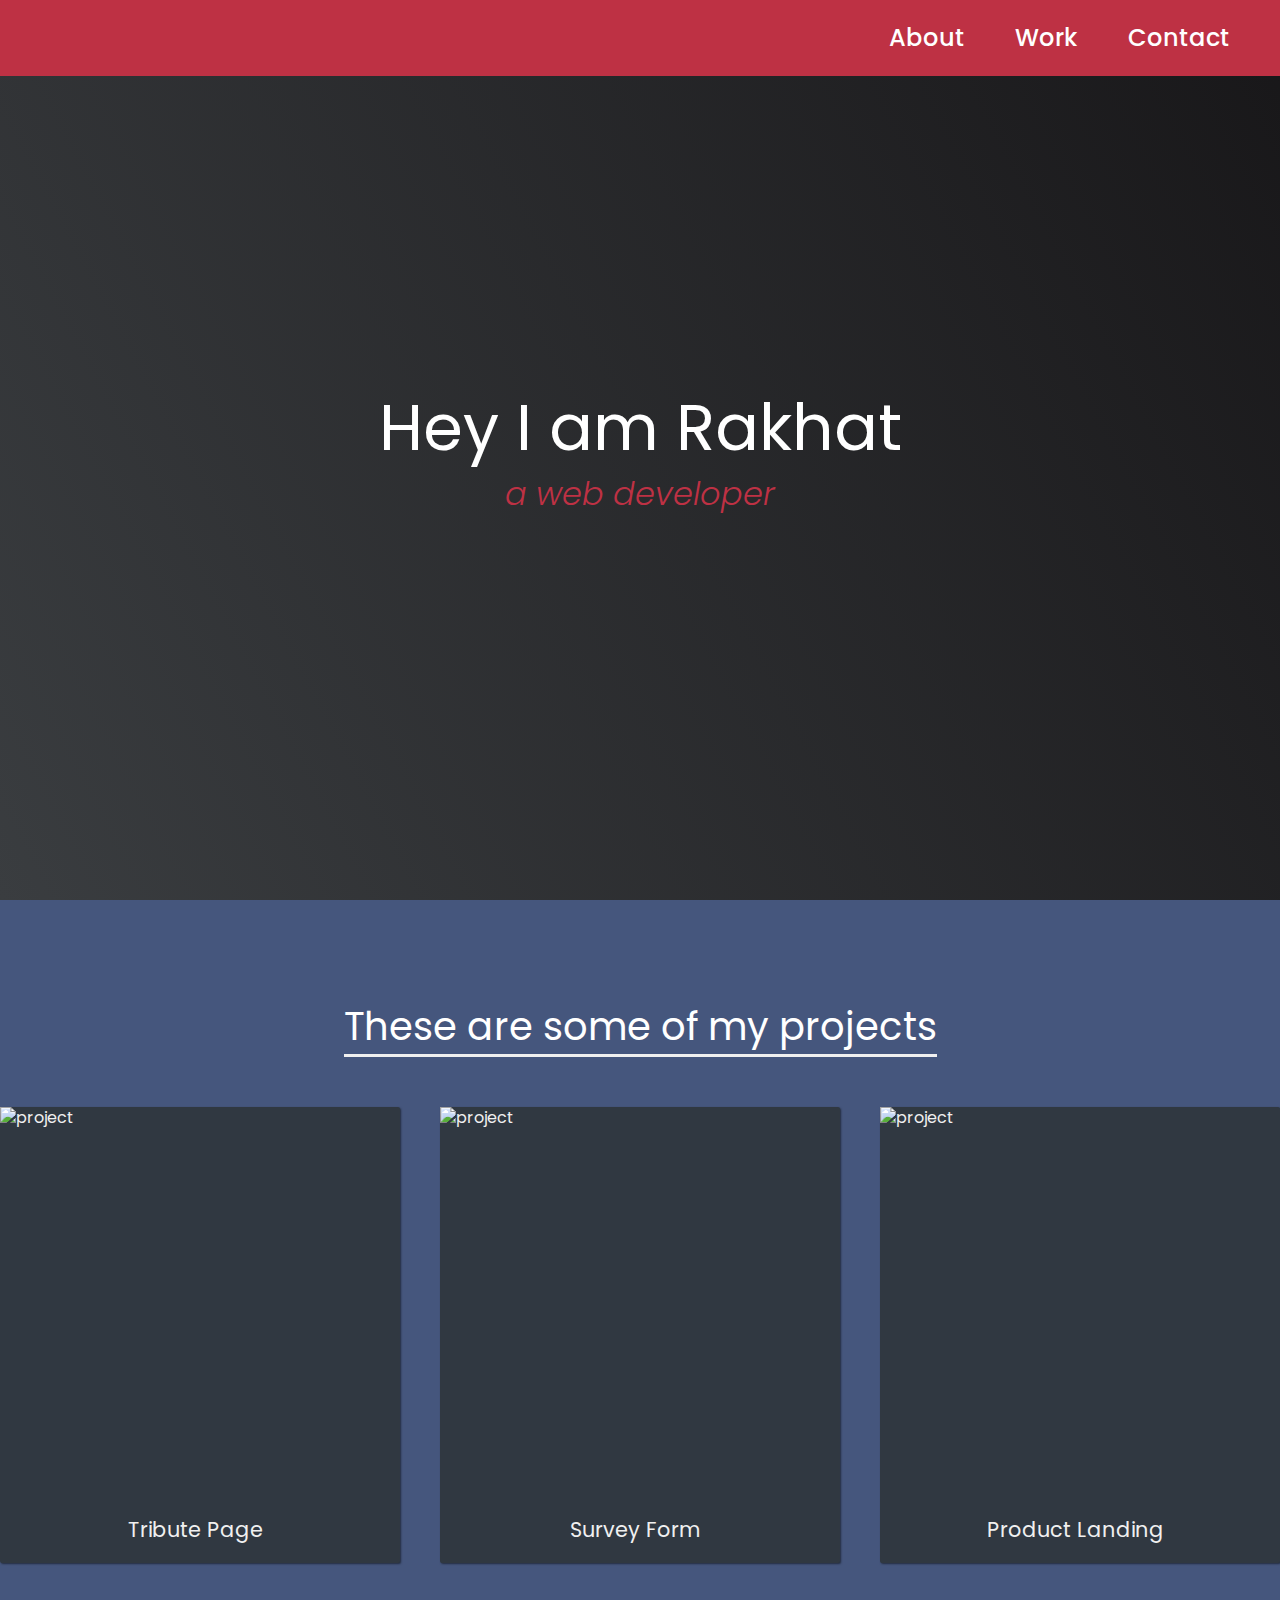
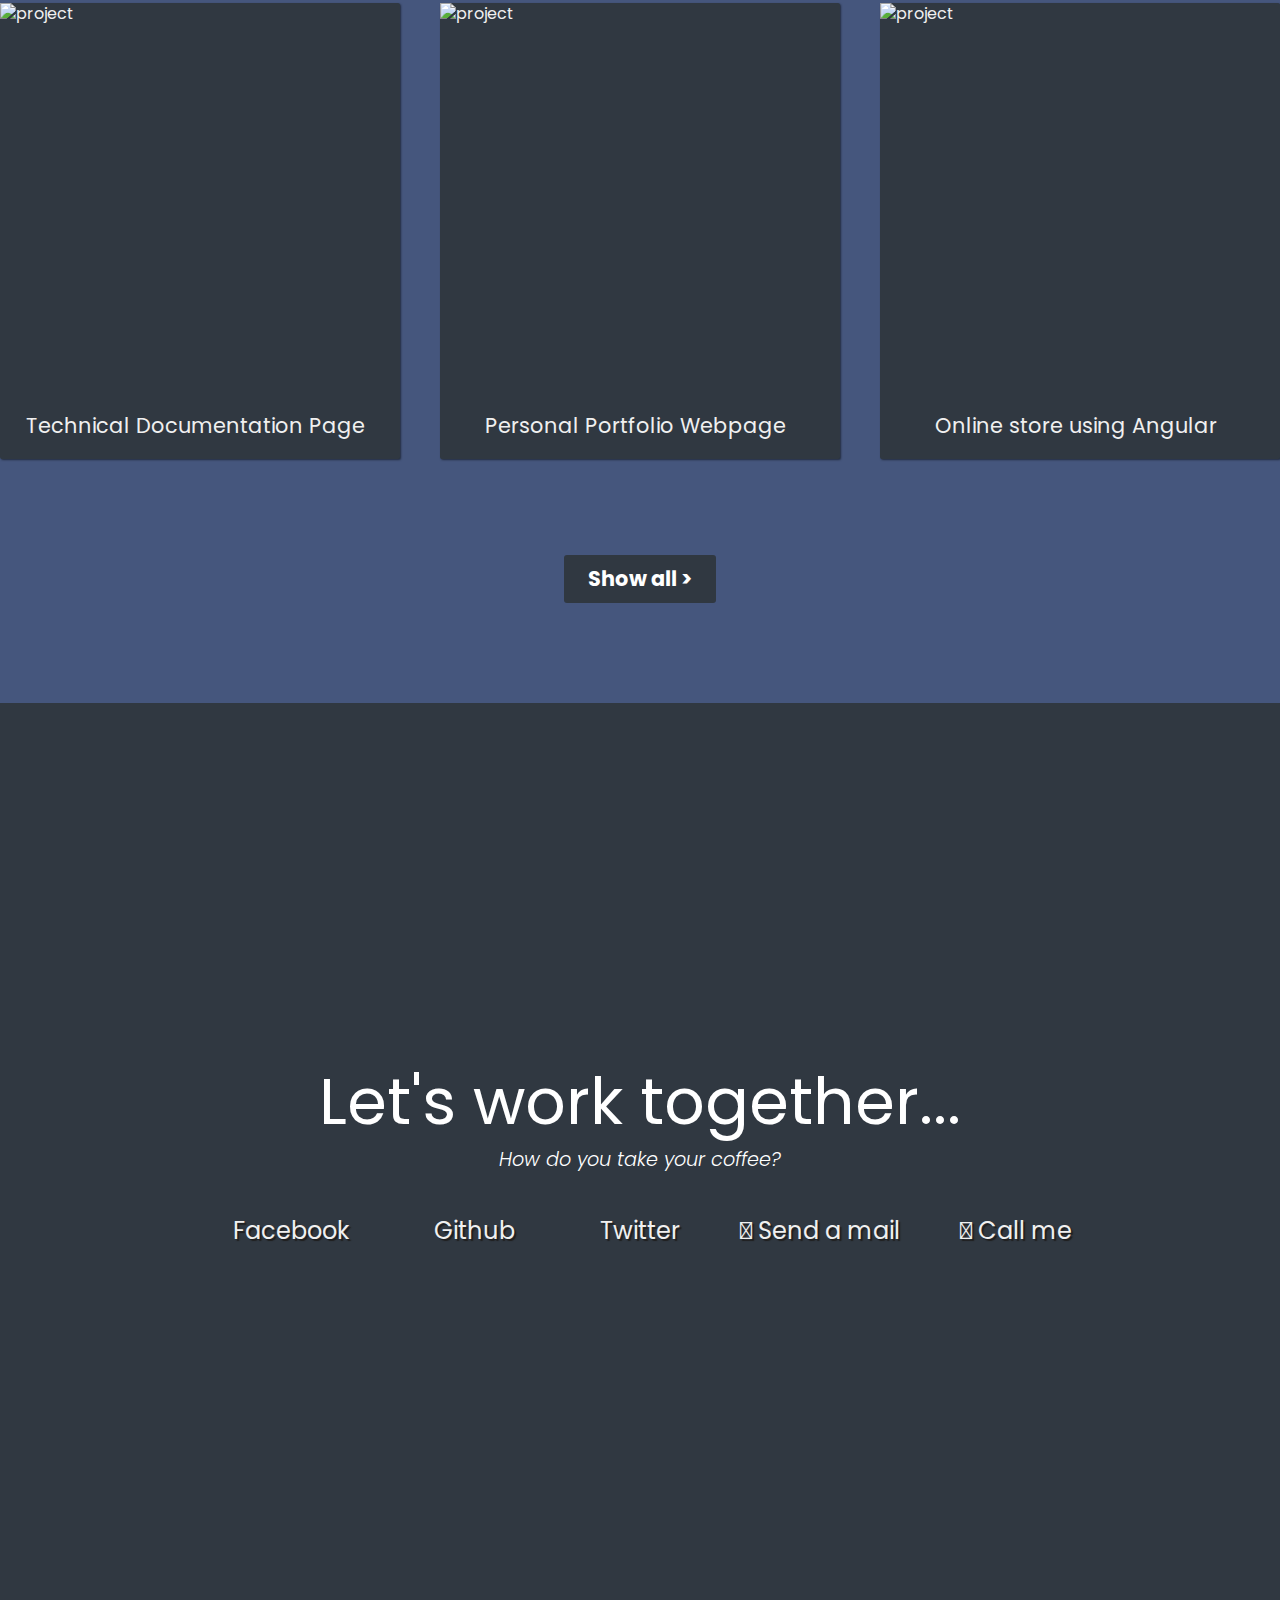
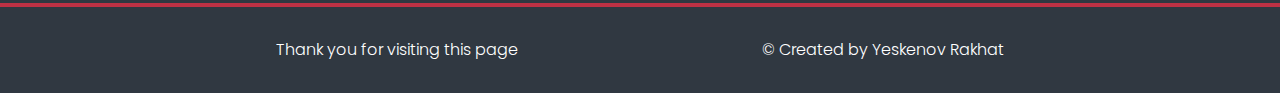
==== personal-portfolio/index.html @ 92128476 "Added two simple projects" ====
<!DOCTYPE html>
<html lang="en">

<head>
    <meta charset="UTF-8">
    <meta http-equiv="X-UA-Compatible" content="IE=edge">
    <meta name="viewport" content="width=device-width, initial-scale=1.0">
    <title>Personal portfolio</title>
    <link rel="stylesheet" href="style.css">
    <link rel="preconnect" href="https://fonts.googleapis.com">
    <link rel="preconnect" href="https://fonts.gstatic.com" crossorigin>
    <link
        href="https://fonts.googleapis.com/css2?family=Open+Sans:wght@300&family=Poppins:ital,wght@0,500;1,100;1,200;1,500&display=swap"
        rel="stylesheet">
    <link rel="stylesheet" href="https://cdnjs.cloudflare.com/ajax/libs/font-awesome/4.7.0/css/font-awesome.min.css">
    <link rel="stylesheet" href="https://use.fontawesome.com/releases/v5.8.2/css/all.css"
        integrity="sha384-oS3vJWv+0UjzBfQzYUhtDYW+Pj2yciDJxpsK1OYPAYjqT085Qq/1cq5FLXAZQ7Ay" crossorigin="anonymous" />
    <link href="https://fonts.googleapis.com/css?family=Poppins:200i,300,400&display=swap" rel="stylesheet" />
    <link href="https://fonts.googleapis.com/css?family=Raleway:700&display=swap" rel="stylesheet" />
    <script src="https://kit.fontawesome.com/9650a62e47.js" crossorigin="anonymous"></script>
</head>

<body>
    <nav class="header" id="navbar">
        <ul>
            <li><a href="#welcome-section">About</a></li>
            <li><a href="#projects">Work</a></li>
            <li><a href="#contact">Contact</a></li>
        </ul>
    </nav>

    <section id="welcome-section">
        <div class="main-title">
            <h1>Hey I am Rakhat</h1>
            <h2 class="sub-title">a web developer</h2>
        </div>
    </section>

    <section id="projects">
        <div class="projects-main-header">
            <h2 class="projects-main-header">These are some of my projects</h2>
        </div>
        <div class="wrapper-grid">

            <a href="https://github.com/rakhatyeskenov/freecodecamp_projects/tree/master/tribute-page"
                class="project-item" target="_blank">
                <img src="https://cdn.freecodecamp.org/testable-projects-fcc/images/tribute.jpg" alt="project">
                <p class="project-title">
                    <span class="code">
                        < </span>
                            Tribute Page
                            <span class="code">/></span>
                </p>
            </a>
            <a href="https://github.com/rakhatyeskenov/freecodecamp_projects/tree/master/survey-form"
                class="project-item" target="_blank">
                <img src="https://cdn.freecodecamp.org/testable-projects-fcc/images/survey-form-background.jpeg"
                    alt="project">
                <p class="project-title">
                    <span class="code">
                        <  </span>
                            Survey Form
                            <span class="code">/></span>
                </p>
                <p class="project-tile">
                </p>
            </a>
            <a href="https://github.com/rakhatyeskenov/freecodecamp_projects/tree/master/product-landing"
                class="project-item" target="_blank">
                <img src="https://media.istockphoto.com/vectors/successful-launch-of-startup-project-vector-illustration-vector-id876037734?k=20&m=876037734&s=612x612&w=0&h=L95qpMrigP3gC8YNLC-1HnrIGE76ZMm9rfh9OIAsbNM="
                    alt="project">
                <p class="project-title">
                    <span class="code">
                        <  </span>
                            Product Landing
                            <span class="code">/></span>
                </p>
            </a>

            <a href="https://github.com/rakhatyeskenov/freecodecamp_projects" class="project-item" target="_blank">
                <img src="https://media.istockphoto.com/vectors/contract-or-document-signing-icon-document-folder-with-stamp-and-text-vector-id1179640294?k=20&m=1179640294&s=612x612&w=0&h=O2IBtlV52-6gWSAeyozPIFkfZ-LzHnpXBw2tOuUToj8=" alt="project">
                <p class="project-title">
                    <span class="code">
                        < </span>
                            Technical Documentation Page
                            <span class="code">/></span>
                </p>
            </a>
            <a href="https://github.com/rakhatyeskenov/freecodecamp_projects" class="project-item" target="_blank" id="profile-link">
                <img src="https://media.istockphoto.com/vectors/dark-minimal-slides-presentation-background-template-business-vector-id1215466881?k=20&m=1215466881&s=612x612&w=0&h=pHNiFAo9eqHYUIRgOvTkoZI_wQNXdkQemsbPNDNWlKw=" alt="project">
                <p class="project-title">
                    <span class="code">
                        <  </span>
                            Personal Portfolio Webpage
                            <span class="code">/></span>
                </p>
            </a>
            <a href="https://github.com/rakhatyeskenov/Angular-store-practise" class="project-item" target="_blank">
                <img src="https://media.istockphoto.com/photos/flying-tablet-laptop-and-mobile-phone-showing-online-shop-website-picture-id1157329704?k=20&m=1157329704&s=612x612&w=0&h=FtIYvYPeUcBEsJ8b536eQrx4ilwcgzvhI4zldvii_Ow=" alt="project">
                <p class="project-title">
                    <span class="code">
                        < </span>
                            Online store using Angular
                            <span class="code">/></span>
                </p>
            </a>
        </div>
        <a href="https://github.com/rakhatyeskenov" class="btn" target="_blank">Show all ></a>
    </section>

    <section class="contact-area" id="contact">
        <div class="main-title-contact">
            <h1>Let's work together...</h1>
            <h2 class="sub-title">How do you take your coffee?</h2>
        </div>
        <div class="container-icons-contact">
            <a class="btn-contact contact-icons" href="https://www.facebook.com/rahat.eskenov" target="_blank">
                <i class="fab fa-facebook-square"></i>
                Facebook
            </a>
            <a class="btn-contact contact-icons" href="https://github.com/rakhatyeskenov" target="_blank">
                <i class="fab fa-github"></i>
                Github
            </a>
            <a class="btn-contact contact-icons" href="https://twitter.com/home" target="_blank">
                <i class="fab fa-twitter"></i>
                Twitter
            </a>
            <a class="btn-contact contact-icons" href="mailto:eskenovrahat@gmail.com" target="_blank">
                <i class="fas fa-at"></i>
                Send a mail
            </a>
            <a class="btn-contact contact-icons" href="tel:+77079248997" target="_blank">
                <i class="fas fa-mobile-alt"></i>
                Call me
            </a>
        </div>

    </section>

    <section class="footer">
        <p>Thank you for visiting this page</p>
        <p>© Created by Yeskenov Rakhat</p>
    </section>


</body>

</html>
---- personal-portfolio/style.css ----
html, body, div, span, applet, object, iframe,
h1, h2, h3, h4, h5, h6, p, blockquote, pre,
a, abbr, acronym, address, big, cite, code,
del, dfn, em, img, ins, kbd, q, s, samp,
small, strike, strong, sub, sup, tt, var,
b, u, i, center,
dl, dt, dd, ol, ul, li,
fieldset, form, label, legend,
table, caption, tbody, tfoot, thead, tr, th, td,
article, aside, canvas, details, embed, 
figure, figcaption, footer, header, hgroup, 
menu, nav, output, ruby, section, summary,
time, mark, audio, video {
	margin: 0;
	padding: 0;
	border: 0;
	font-size: 100%;
	font: inherit;
	vertical-align: baseline;
}

body {
    font-family: 'Poppins', sans-serif;
    line-height: 1.4;
    font-weight: 400;
}

li {
    list-style: none;
    display: inline;
}
img {
    display: block;
}
a {
    text-decoration: none;
    color: #f0f0f0;
}

.header {
    width: 100%;
    background-color: #be3144;
    height: 76px;
    color: white;
    display: flex;
    justify-content: flex-end;
    margin-right: 100px;
    text-decoration: none;
    align-items: center;
    margin-bottom: 0;
    position: fixed;
    top: 0;
    left: 0;
}

.header ul{
    display: flex;
}

.header a:hover {
    text-decoration: underline;
    color: #45567d;
}

.header li {
    margin-right: 50px;
}

.header a {
    text-decoration: none;
    color: white;
    font-size: 1.5em;
    font-weight: 500;
}

/* welcome-section */
#welcome-section {
    color: white;
    background-image: linear-gradient(62deg, #3a3d40 0%, #181719 100%);
    display: flex;
    flex-direction: column;
    justify-content: center;
    align-items: center;
    width: 100%;
    height: 100vh;
    text-align: center;
}
.main-title h1 {
    font-size: 4em;
}
.main-title h2 {
    color: #be3144;
    font-size: 2em;
    font-style: italic;
    font-weight: 300;
}

/* projects */
#projects {
    background-color: #45567d;
}

#projects {
    display: flex;
    flex-direction: column;
    justify-content: center;
    align-items: center;
    color: white;
}
#projects h2 {
    margin-top: 100px;
    /* text-decoration: underline; */
    font-size: 2em;
    margin-bottom: 50px;
}

.projects-main-header {
    font-size: 1.2rem;
    max-width: 700px;
}

.projects-main-header h2 {
    border-bottom: 0.2rem solid #f0f0f0;
}

.wrapper-grid {
    display: grid;
    grid-template-columns: repeat(auto-fit, minmax(330px, 1fr));
    grid-gap: 2.5rem;
    width: 100%;
    max-width: 1280px;
    margin: 0 auto;
    margin-bottom: 6rem;
}
.project-item {
    background-color: #303841;
    box-shadow: 1px 1px 2px rgb(0 0 0 / 50%);
    border-radius: 2px;
}
.project-title {
    text-align: center;
    font-size: 1.3rem;
    padding: 1.15rem 0.5rem;
}
#projects img {
    /* height: calc(100% - 3.8rem); */
    height: 390px;
    width: 100%;
    object-fit: cover;
}

.project-item:hover .code {
    color: #ff7f50;
}
.code {
    color: #303841;
    transition: color 0.3s ease-out;
}


/* .btn {
    display: inline-block;
    padding: 0.8rem 1.6rem;
    border-radius: 2px;
} */

.btn {
    text-decoration: none;
    font-size: 1.3rem;
    font-weight: 700;
    color: #fff;
    /* margin-top: 4rem; */
    text-align: center;
    display: inline-block;
    padding: .6rem 1.5rem;
    border-radius: 3px;
    background-color:  #303841;
    transition: all .5s ease-in-out;
    margin-bottom: 100px;
  }
  
.btn:hover {
    background-color:#be3144;
}


.btn-contact:hover {
    /* color: #45567d; */
    text-decoration: underline;
}
/* footer */

.contact-area {
    color: white;
    background-color: #303841;
    display: flex;
    flex-direction: column;
    justify-content: center;
    align-items: center;
    width: 100%;
    height: 100vh;
    text-align: center;
}
.main-title-contact h1 {
    font-size: 4em;
}
.main-title-contact h2 {
    color: white;
    font-size: 1.2em;
    font-style: italic;
    font-weight: 300;
}

.container-icons-contact {
    display: flex;
    flex-direction: row;
    justify-content: center;
    max-width: 1000px;
    width: 100%;
    flex-wrap: wrap;
    gap: 60px;
    margin-top: 40px;
}

.contact-icons {
    font-size: 1.5rem;
    text-shadow: 2px 2px 1px #1f1f1f;
    transition: transform 0.3s ease-out;
}

.fab {
    font-family: "Font Awesome 5 Brands";
}

.fa-facebook-square:before {
    content: "\f082";
}

.fa-github:before {
    content: "\f09b";
}

.fa-twitter:before {
    content: "\f099";
}

.fa-at:before {
    content: "\f1fa";
}

.fa-mobile-alt:before {
    content: "\f3cd";
}

.footer {
    color: white;
    background-color: #303841;
    border-top: 4px solid #be3144;
    display: flex;
    justify-content: space-evenly;
    padding: 2rem;
    font-weight: 300;
}

@media (max-width: 75em) {
    html {
      font-size: 60%;
    }
}

@media (max-width: 60em) {
    html {
      font-size: 55%;
    }
  }

@media (max-width: 28em) {
html {
    font-size: 50%;
}
}
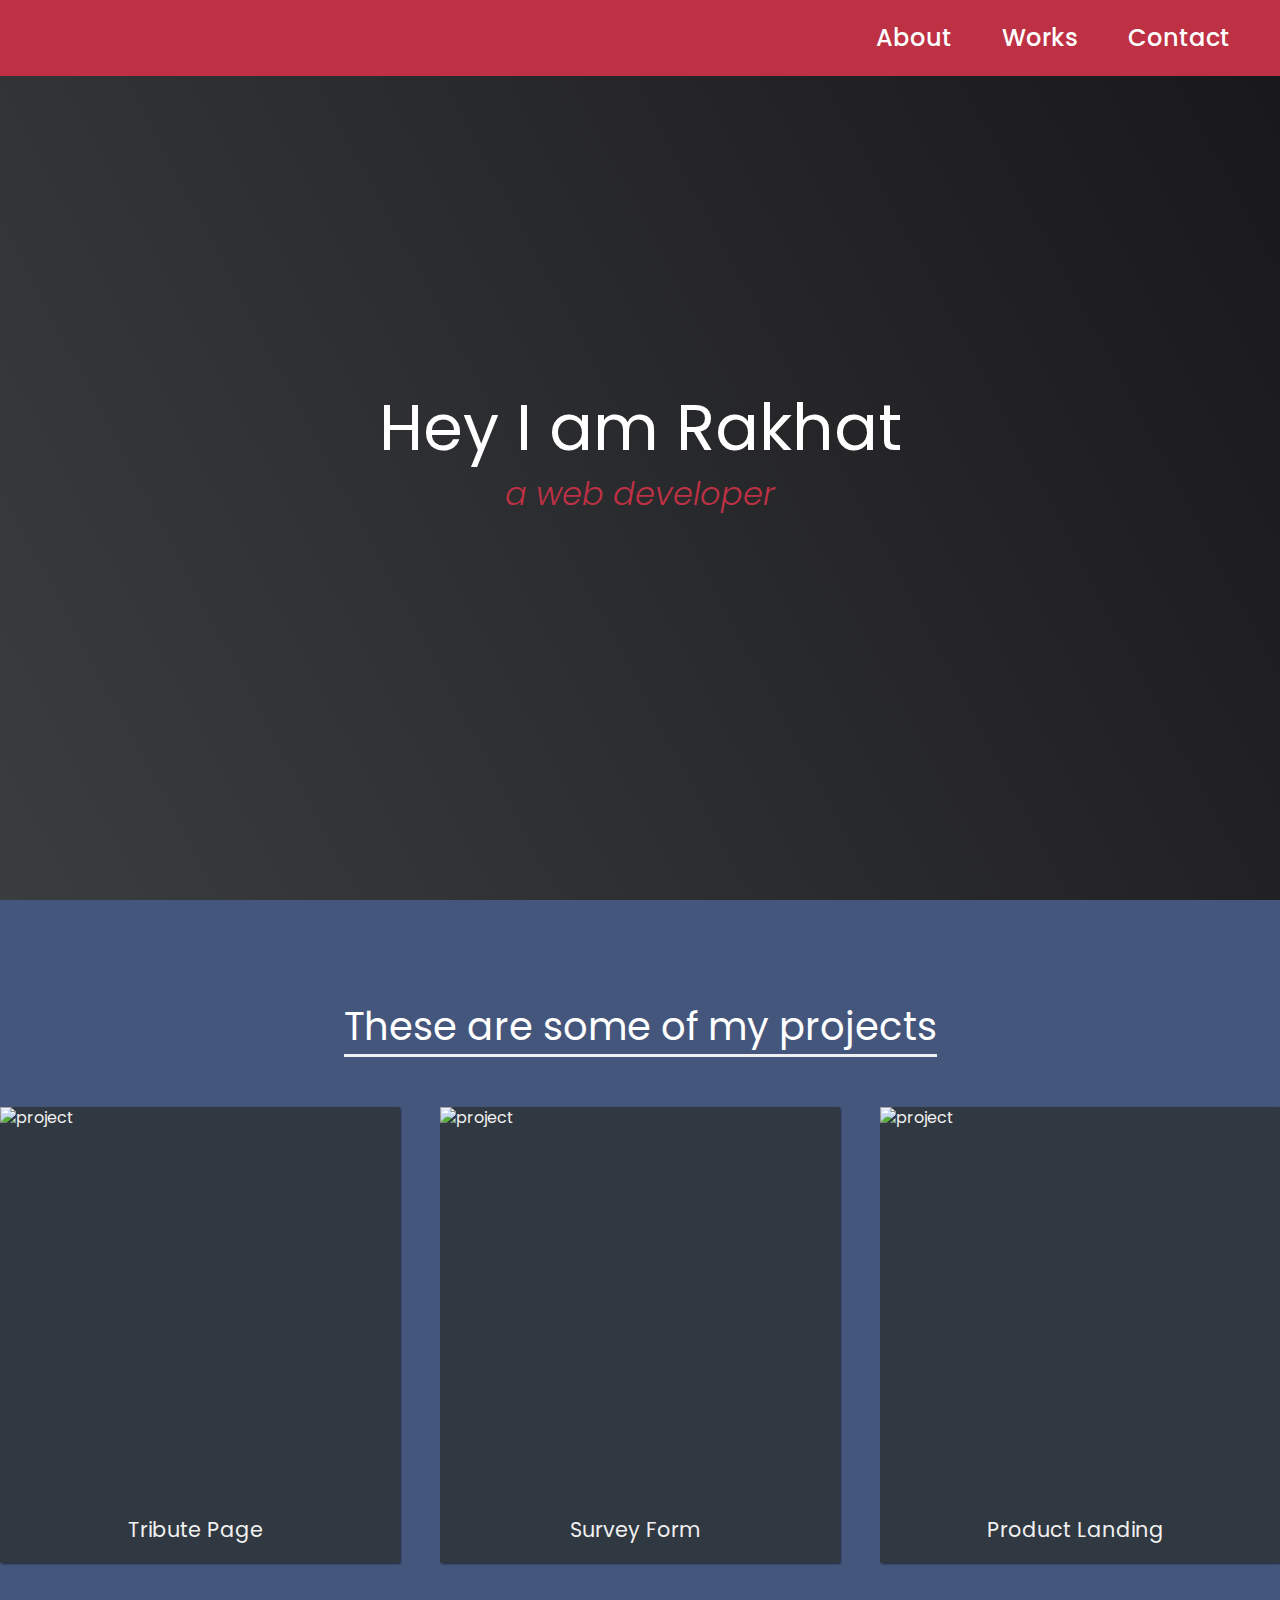
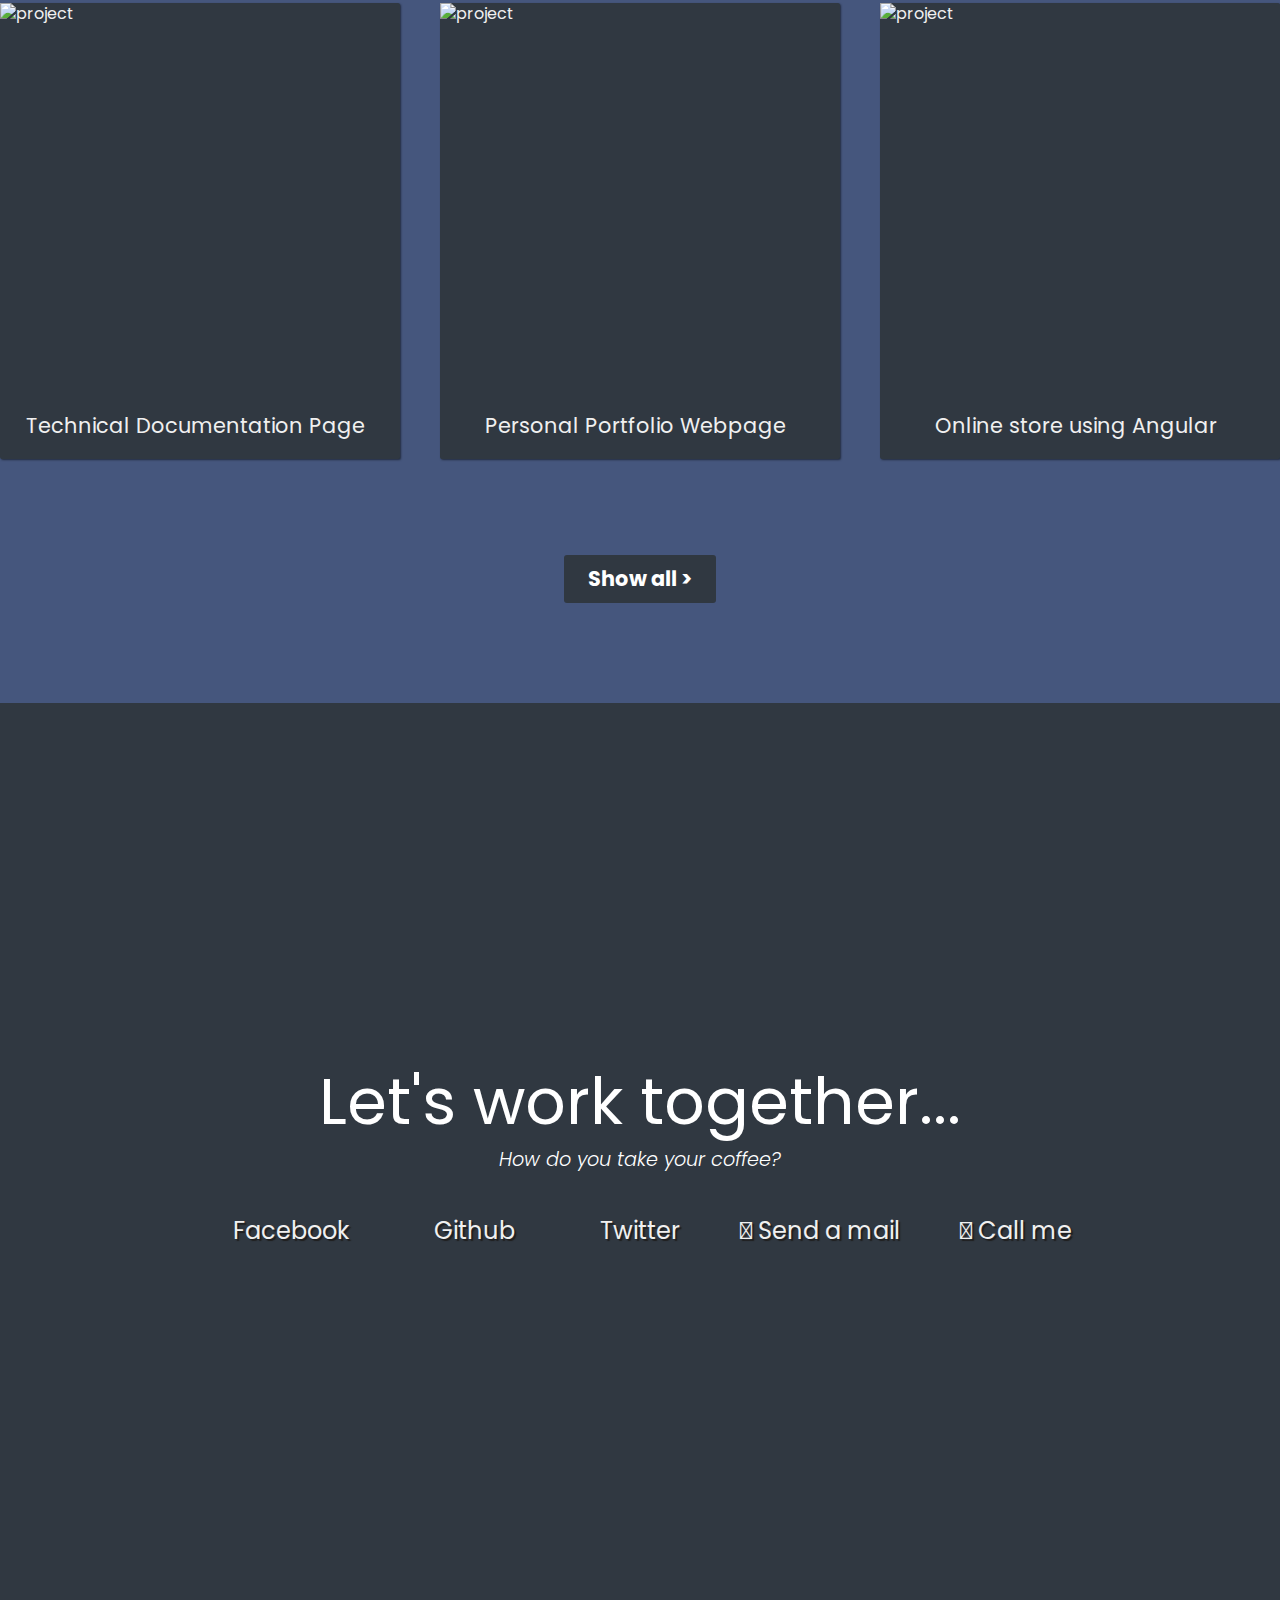
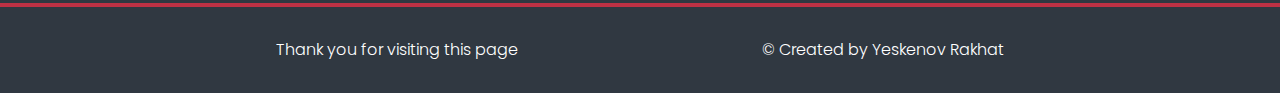
==== commit c3d1459c: "Portfolio link update" ====
--- a/personal-portfolio/index.html
+++ b/personal-portfolio/index.html
@@ -1,149 +1,149 @@
-<!DOCTYPE html>
-<html lang="en">
-
-<head>
-    <meta charset="UTF-8">
-    <meta http-equiv="X-UA-Compatible" content="IE=edge">
-    <meta name="viewport" content="width=device-width, initial-scale=1.0">
-    <title>Personal portfolio</title>
-    <link rel="stylesheet" href="style.css">
-    <link rel="preconnect" href="https://fonts.googleapis.com">
-    <link rel="preconnect" href="https://fonts.gstatic.com" crossorigin>
-    <link
-        href="https://fonts.googleapis.com/css2?family=Open+Sans:wght@300&family=Poppins:ital,wght@0,500;1,100;1,200;1,500&display=swap"
-        rel="stylesheet">
-    <link rel="stylesheet" href="https://cdnjs.cloudflare.com/ajax/libs/font-awesome/4.7.0/css/font-awesome.min.css">
-    <link rel="stylesheet" href="https://use.fontawesome.com/releases/v5.8.2/css/all.css"
-        integrity="sha384-oS3vJWv+0UjzBfQzYUhtDYW+Pj2yciDJxpsK1OYPAYjqT085Qq/1cq5FLXAZQ7Ay" crossorigin="anonymous" />
-    <link href="https://fonts.googleapis.com/css?family=Poppins:200i,300,400&display=swap" rel="stylesheet" />
-    <link href="https://fonts.googleapis.com/css?family=Raleway:700&display=swap" rel="stylesheet" />
-    <script src="https://kit.fontawesome.com/9650a62e47.js" crossorigin="anonymous"></script>
-</head>
-
-<body>
-    <nav class="header" id="navbar">
-        <ul>
-            <li><a href="#welcome-section">About</a></li>
-            <li><a href="#projects">Work</a></li>
-            <li><a href="#contact">Contact</a></li>
-        </ul>
-    </nav>
-
-    <section id="welcome-section">
-        <div class="main-title">
-            <h1>Hey I am Rakhat</h1>
-            <h2 class="sub-title">a web developer</h2>
-        </div>
-    </section>
-
-    <section id="projects">
-        <div class="projects-main-header">
-            <h2 class="projects-main-header">These are some of my projects</h2>
-        </div>
-        <div class="wrapper-grid">
-
-            <a href="https://github.com/rakhatyeskenov/freecodecamp_projects/tree/master/tribute-page"
-                class="project-item" target="_blank">
-                <img src="https://cdn.freecodecamp.org/testable-projects-fcc/images/tribute.jpg" alt="project">
-                <p class="project-title">
-                    <span class="code">
-                        < </span>
-                            Tribute Page
-                            <span class="code">/></span>
-                </p>
-            </a>
-            <a href="https://github.com/rakhatyeskenov/freecodecamp_projects/tree/master/survey-form"
-                class="project-item" target="_blank">
-                <img src="https://cdn.freecodecamp.org/testable-projects-fcc/images/survey-form-background.jpeg"
-                    alt="project">
-                <p class="project-title">
-                    <span class="code">
-                        <  </span>
-                            Survey Form
-                            <span class="code">/></span>
-                </p>
-                <p class="project-tile">
-                </p>
-            </a>
-            <a href="https://github.com/rakhatyeskenov/freecodecamp_projects/tree/master/product-landing"
-                class="project-item" target="_blank">
-                <img src="https://media.istockphoto.com/vectors/successful-launch-of-startup-project-vector-illustration-vector-id876037734?k=20&m=876037734&s=612x612&w=0&h=L95qpMrigP3gC8YNLC-1HnrIGE76ZMm9rfh9OIAsbNM="
-                    alt="project">
-                <p class="project-title">
-                    <span class="code">
-                        <  </span>
-                            Product Landing
-                            <span class="code">/></span>
-                </p>
-            </a>
-
-            <a href="https://github.com/rakhatyeskenov/freecodecamp_projects" class="project-item" target="_blank">
-                <img src="https://media.istockphoto.com/vectors/contract-or-document-signing-icon-document-folder-with-stamp-and-text-vector-id1179640294?k=20&m=1179640294&s=612x612&w=0&h=O2IBtlV52-6gWSAeyozPIFkfZ-LzHnpXBw2tOuUToj8=" alt="project">
-                <p class="project-title">
-                    <span class="code">
-                        < </span>
-                            Technical Documentation Page
-                            <span class="code">/></span>
-                </p>
-            </a>
-            <a href="https://github.com/rakhatyeskenov/freecodecamp_projects" class="project-item" target="_blank" id="profile-link">
-                <img src="https://media.istockphoto.com/vectors/dark-minimal-slides-presentation-background-template-business-vector-id1215466881?k=20&m=1215466881&s=612x612&w=0&h=pHNiFAo9eqHYUIRgOvTkoZI_wQNXdkQemsbPNDNWlKw=" alt="project">
-                <p class="project-title">
-                    <span class="code">
-                        <  </span>
-                            Personal Portfolio Webpage
-                            <span class="code">/></span>
-                </p>
-            </a>
-            <a href="https://github.com/rakhatyeskenov/Angular-store-practise" class="project-item" target="_blank">
-                <img src="https://media.istockphoto.com/photos/flying-tablet-laptop-and-mobile-phone-showing-online-shop-website-picture-id1157329704?k=20&m=1157329704&s=612x612&w=0&h=FtIYvYPeUcBEsJ8b536eQrx4ilwcgzvhI4zldvii_Ow=" alt="project">
-                <p class="project-title">
-                    <span class="code">
-                        < </span>
-                            Online store using Angular
-                            <span class="code">/></span>
-                </p>
-            </a>
-        </div>
-        <a href="https://github.com/rakhatyeskenov" class="btn" target="_blank">Show all ></a>
-    </section>
-
-    <section class="contact-area" id="contact">
-        <div class="main-title-contact">
-            <h1>Let's work together...</h1>
-            <h2 class="sub-title">How do you take your coffee?</h2>
-        </div>
-        <div class="container-icons-contact">
-            <a class="btn-contact contact-icons" href="https://www.facebook.com/rahat.eskenov" target="_blank">
-                <i class="fab fa-facebook-square"></i>
-                Facebook
-            </a>
-            <a class="btn-contact contact-icons" href="https://github.com/rakhatyeskenov" target="_blank">
-                <i class="fab fa-github"></i>
-                Github
-            </a>
-            <a class="btn-contact contact-icons" href="https://twitter.com/home" target="_blank">
-                <i class="fab fa-twitter"></i>
-                Twitter
-            </a>
-            <a class="btn-contact contact-icons" href="mailto:eskenovrahat@gmail.com" target="_blank">
-                <i class="fas fa-at"></i>
-                Send a mail
-            </a>
-            <a class="btn-contact contact-icons" href="tel:+77079248997" target="_blank">
-                <i class="fas fa-mobile-alt"></i>
-                Call me
-            </a>
-        </div>
-
-    </section>
-
-    <section class="footer">
-        <p>Thank you for visiting this page</p>
-        <p>© Created by Yeskenov Rakhat</p>
-    </section>
-
-
-</body>
-
-</html>
+<!DOCTYPE html>
+<html lang="en">
+
+<head>
+    <meta charset="UTF-8">
+    <meta http-equiv="X-UA-Compatible" content="IE=edge">
+    <meta name="viewport" content="width=device-width, initial-scale=1.0">
+    <title>Personal portfolio</title>
+    <link rel="stylesheet" href="style.css">
+    <link rel="preconnect" href="https://fonts.googleapis.com">
+    <link rel="preconnect" href="https://fonts.gstatic.com" crossorigin>
+    <link
+        href="https://fonts.googleapis.com/css2?family=Open+Sans:wght@300&family=Poppins:ital,wght@0,500;1,100;1,200;1,500&display=swap"
+        rel="stylesheet">
+    <link rel="stylesheet" href="https://cdnjs.cloudflare.com/ajax/libs/font-awesome/4.7.0/css/font-awesome.min.css">
+    <link rel="stylesheet" href="https://use.fontawesome.com/releases/v5.8.2/css/all.css"
+        integrity="sha384-oS3vJWv+0UjzBfQzYUhtDYW+Pj2yciDJxpsK1OYPAYjqT085Qq/1cq5FLXAZQ7Ay" crossorigin="anonymous" />
+    <link href="https://fonts.googleapis.com/css?family=Poppins:200i,300,400&display=swap" rel="stylesheet" />
+    <link href="https://fonts.googleapis.com/css?family=Raleway:700&display=swap" rel="stylesheet" />
+    <script src="https://kit.fontawesome.com/9650a62e47.js" crossorigin="anonymous"></script>
+</head>
+
+<body>
+    <nav class="header" id="navbar">
+        <ul>
+            <li><a href="#welcome-section">About</a></li>
+            <li><a href="#projects">Works</a></li>
+            <li><a href="#contact">Contact</a></li>
+        </ul>
+    </nav>
+
+    <section id="welcome-section">
+        <div class="main-title">
+            <h1>Hey I am Rakhat</h1>
+            <h2 class="sub-title">a web developer</h2>
+        </div>
+    </section>
+
+    <section id="projects">
+        <div class="projects-main-header">
+            <h2 class="projects-main-header">These are some of my projects</h2>
+        </div>
+        <div class="wrapper-grid">
+
+            <a href="https://rakhatyeskenov.github.io/freecodecamp_projects/tribute-page/"
+                class="project-item" target="_blank">
+                <img src="https://cdn.freecodecamp.org/testable-projects-fcc/images/tribute.jpg" alt="project">
+                <p class="project-title">
+                    <span class="code">
+                        < </span>
+                            Tribute Page
+                            <span class="code">/></span>
+                </p>
+            </a>
+            <a href="https://rakhatyeskenov.github.io/freecodecamp_projects/survey-form/"
+                class="project-item" target="_blank">
+                <img src="https://cdn.freecodecamp.org/testable-projects-fcc/images/survey-form-background.jpeg"
+                    alt="project">
+                <p class="project-title">
+                    <span class="code">
+                        <  </span>
+                            Survey Form
+                            <span class="code">/></span>
+                </p>
+                <p class="project-tile">
+                </p>
+            </a>
+            <a href="https://rakhatyeskenov.github.io/freecodecamp_projects/product-landing/"
+                class="project-item" target="_blank">
+                <img src="https://media.istockphoto.com/vectors/successful-launch-of-startup-project-vector-illustration-vector-id876037734?k=20&m=876037734&s=612x612&w=0&h=L95qpMrigP3gC8YNLC-1HnrIGE76ZMm9rfh9OIAsbNM="
+                    alt="project">
+                <p class="project-title">
+                    <span class="code">
+                        <  </span>
+                            Product Landing
+                            <span class="code">/></span>
+                </p>
+            </a>
+
+            <a href="https://rakhatyeskenov.github.io/freecodecamp_projects/documentation/" class="project-item" target="_blank">
+                <img src="https://media.istockphoto.com/vectors/contract-or-document-signing-icon-document-folder-with-stamp-and-text-vector-id1179640294?k=20&m=1179640294&s=612x612&w=0&h=O2IBtlV52-6gWSAeyozPIFkfZ-LzHnpXBw2tOuUToj8=" alt="project">
+                <p class="project-title">
+                    <span class="code">
+                        < </span>
+                            Technical Documentation Page
+                            <span class="code">/></span>
+                </p>
+            </a>
+            <a href="https://rakhatyeskenov.github.io/freecodecamp_projects/personal-portfolio/#projects" class="project-item" target="_blank" id="profile-link">
+                <img src="https://media.istockphoto.com/vectors/dark-minimal-slides-presentation-background-template-business-vector-id1215466881?k=20&m=1215466881&s=612x612&w=0&h=pHNiFAo9eqHYUIRgOvTkoZI_wQNXdkQemsbPNDNWlKw=" alt="project">
+                <p class="project-title">
+                    <span class="code">
+                        <  </span>
+                            Personal Portfolio Webpage
+                            <span class="code">/></span>
+                </p>
+            </a>
+            <a href="https://github.com/rakhatyeskenov/Angular-store-practise" class="project-item" target="_blank">
+                <img src="https://media.istockphoto.com/photos/flying-tablet-laptop-and-mobile-phone-showing-online-shop-website-picture-id1157329704?k=20&m=1157329704&s=612x612&w=0&h=FtIYvYPeUcBEsJ8b536eQrx4ilwcgzvhI4zldvii_Ow=" alt="project">
+                <p class="project-title">
+                    <span class="code">
+                        < </span>
+                            Online store using Angular
+                            <span class="code">/></span>
+                </p>
+            </a>
+        </div>
+        <a href="https://github.com/rakhatyeskenov" class="btn" target="_blank">Show all ></a>
+    </section>
+
+    <section class="contact-area" id="contact">
+        <div class="main-title-contact">
+            <h1>Let's work together...</h1>
+            <h2 class="sub-title">How do you take your coffee?</h2>
+        </div>
+        <div class="container-icons-contact">
+            <a class="btn-contact contact-icons" href="https://www.facebook.com/rahat.eskenov" target="_blank">
+                <i class="fab fa-facebook-square"></i>
+                Facebook
+            </a>
+            <a class="btn-contact contact-icons" href="https://github.com/rakhatyeskenov" target="_blank">
+                <i class="fab fa-github"></i>
+                Github
+            </a>
+            <a class="btn-contact contact-icons" href="https://twitter.com/home" target="_blank">
+                <i class="fab fa-twitter"></i>
+                Twitter
+            </a>
+            <a class="btn-contact contact-icons" href="mailto:eskenovrahat@gmail.com" target="_blank">
+                <i class="fas fa-at"></i>
+                Send a mail
+            </a>
+            <a class="btn-contact contact-icons" href="tel:+77079248997" target="_blank">
+                <i class="fas fa-mobile-alt"></i>
+                Call me
+            </a>
+        </div>
+
+    </section>
+
+    <section class="footer">
+        <p>Thank you for visiting this page</p>
+        <p>© Created by Yeskenov Rakhat</p>
+    </section>
+
+
+</body>
+
+</html>
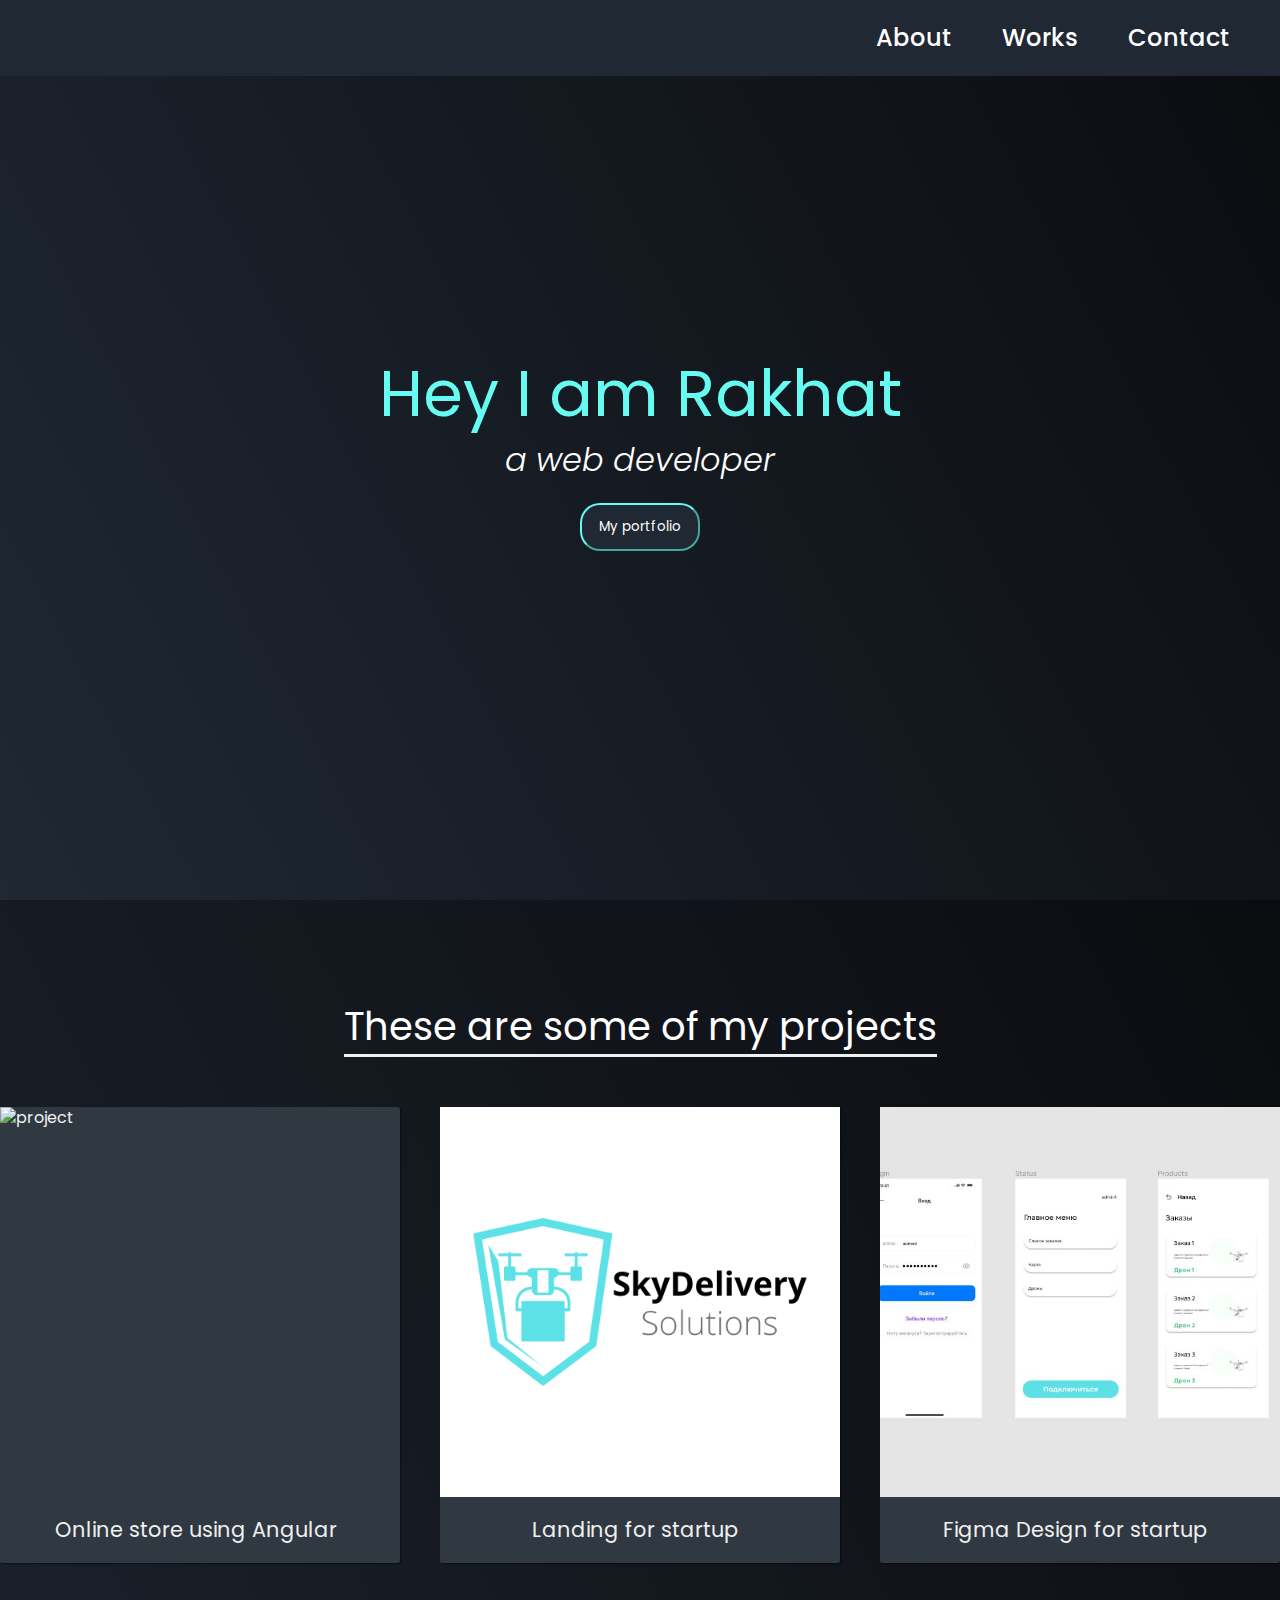
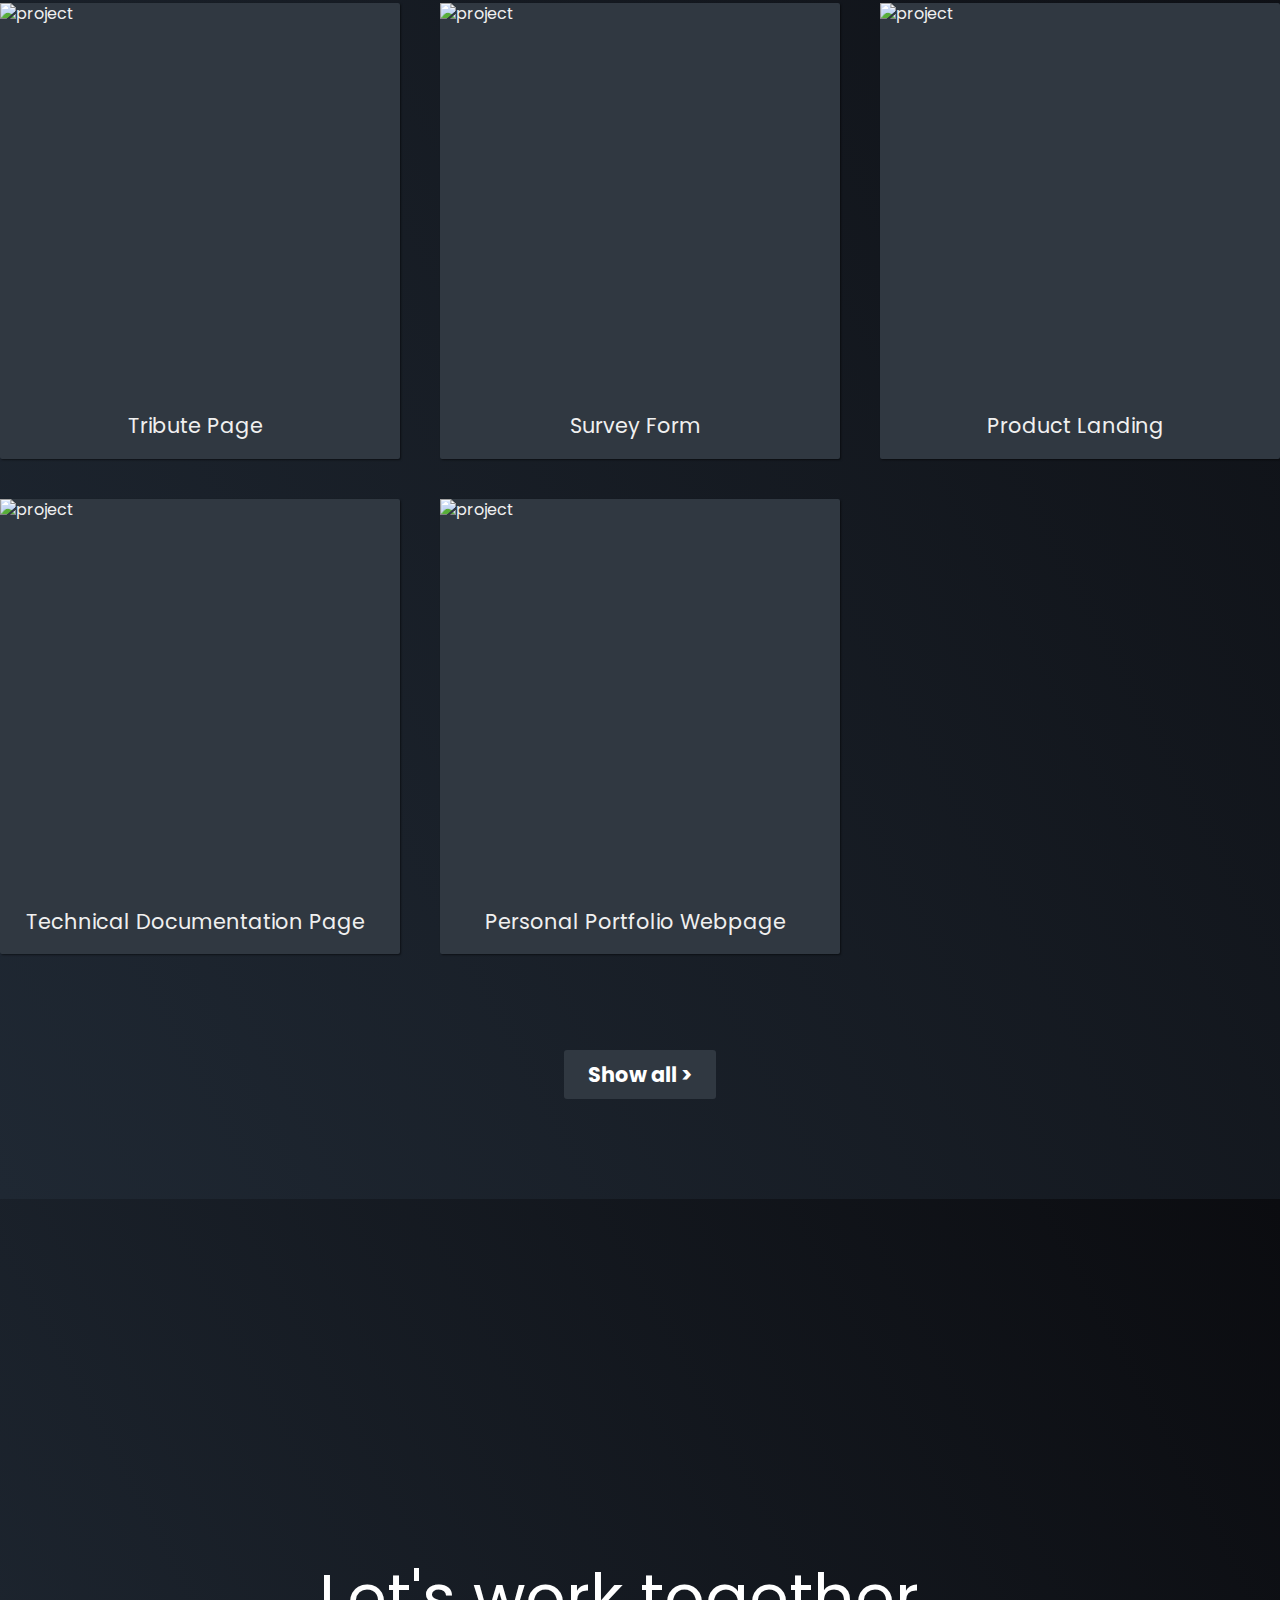
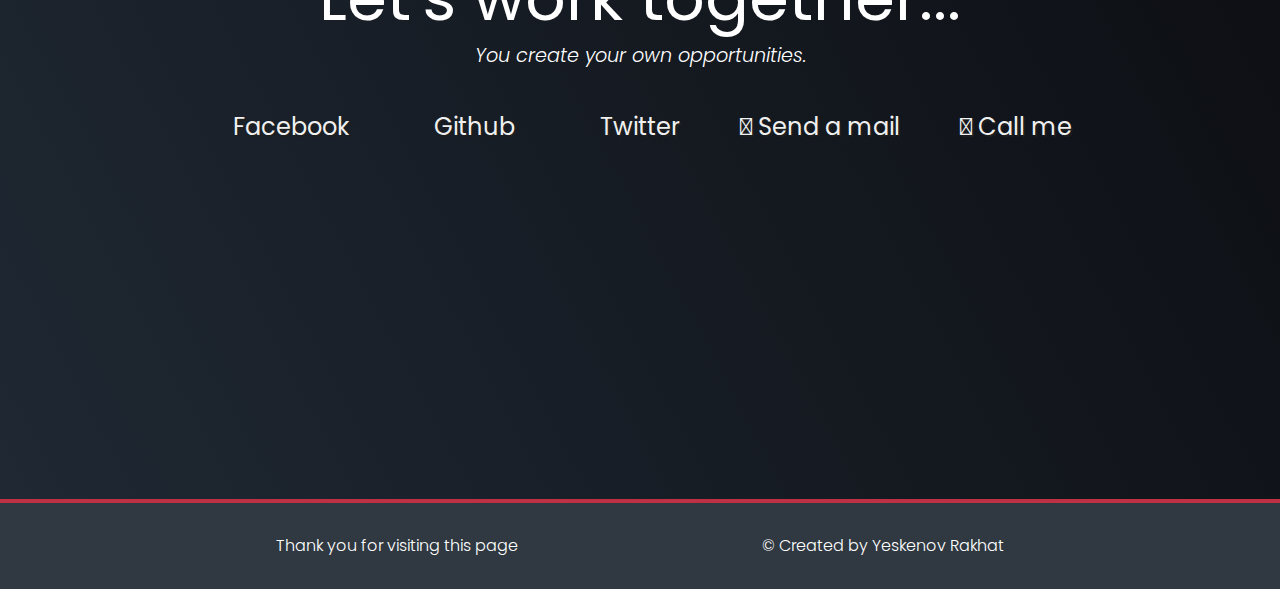
==== commit d742a7ee: "portfolio changed style, added new projects" ====
--- a/personal-portfolio/index.html
+++ b/personal-portfolio/index.html
@@ -33,6 +33,10 @@
         <div class="main-title">
             <h1>Hey I am Rakhat</h1>
             <h2 class="sub-title">a web developer</h2>
+            <div style="margin-top:20px"></div>
+            <a href="#projects"><button class="btn-portfolio btn-primary btn-round-2">
+              My portfolio
+            </button></a>
         </div>
     </section>
 
@@ -41,6 +45,34 @@
             <h2 class="projects-main-header">These are some of my projects</h2>
         </div>
         <div class="wrapper-grid">
+
+            <a href="https://github.com/rakhatyeskenov/Angular-store-practise" class="project-item" target="_blank">
+                <img src="https://media.istockphoto.com/photos/flying-tablet-laptop-and-mobile-phone-showing-online-shop-website-picture-id1157329704?k=20&m=1157329704&s=612x612&w=0&h=FtIYvYPeUcBEsJ8b536eQrx4ilwcgzvhI4zldvii_Ow=" alt="project">
+                <p class="project-title">
+                    <span class="code">
+                        < </span>
+                            Online store using Angular
+                            <span class="code">/></span>
+                </p>
+            </a>
+              <a href="https://skydeliverydolutions.tilda.ws/" class="project-item" target="_blank">
+                <img src="SkyDelivery.png" alt="project">
+                <p class="project-title">
+                    <span class="code">
+                        < </span>
+                            Landing for startup
+                            <span class="code">/></span>
+                </p>
+            </a>
+                <a href="https://www.figma.com/file/RqFPAhRWszaDzIDSE8kd2A/Skydelivery-solutions?type=design&node-id=0-1&mode=design&t=7qjWYvhVy9abGPeD-0" class="project-item" target="_blank">
+                <img src="figma.jpg" alt="project">
+                <p class="project-title">
+                    <span class="code">
+                        < </span>
+                            Figma Design for startup
+                            <span class="code">/></span>
+                </p>
+            </a>
 
             <a href="https://rakhatyeskenov.github.io/freecodecamp_projects/tribute-page/"
                 class="project-item" target="_blank">
@@ -95,15 +127,6 @@
                             <span class="code">/></span>
                 </p>
             </a>
-            <a href="https://github.com/rakhatyeskenov/Angular-store-practise" class="project-item" target="_blank">
-                <img src="https://media.istockphoto.com/photos/flying-tablet-laptop-and-mobile-phone-showing-online-shop-website-picture-id1157329704?k=20&m=1157329704&s=612x612&w=0&h=FtIYvYPeUcBEsJ8b536eQrx4ilwcgzvhI4zldvii_Ow=" alt="project">
-                <p class="project-title">
-                    <span class="code">
-                        < </span>
-                            Online store using Angular
-                            <span class="code">/></span>
-                </p>
-            </a>
         </div>
         <a href="https://github.com/rakhatyeskenov" class="btn" target="_blank">Show all ></a>
     </section>
@@ -111,7 +134,7 @@
     <section class="contact-area" id="contact">
         <div class="main-title-contact">
             <h1>Let's work together...</h1>
-            <h2 class="sub-title">How do you take your coffee?</h2>
+            <h2 class="sub-title">You create your own opportunities.</h2>
         </div>
         <div class="container-icons-contact">
             <a class="btn-contact contact-icons" href="https://www.facebook.com/rahat.eskenov" target="_blank">
--- a/personal-portfolio/style.css
+++ b/personal-portfolio/style.css
@@ -19,6 +19,14 @@
 	vertical-align: baseline;
 }
 
+/* 
+#0b0c10 black
+#1f2833 grey black
+#c5c6c7 grey
+#66fcf1 turquoise
+#45a29e turquoise green
+*/
+
 body {
     font-family: 'Poppins', sans-serif;
     line-height: 1.4;
@@ -39,7 +47,7 @@
 
 .header {
     width: 100%;
-    background-color: #be3144;
+    background-color: #1f2833;
     height: 76px;
     color: white;
     display: flex;
@@ -75,8 +83,9 @@
 
 /* welcome-section */
 #welcome-section {
-    color: white;
-    background-image: linear-gradient(62deg, #3a3d40 0%, #181719 100%);
+    color: #66fcf1;
+    background-image: linear-gradient(62deg, #1f2833 0%, #0b0c10 100%);
+    /* background-color: #0b0c10; */
     display: flex;
     flex-direction: column;
     justify-content: center;
@@ -89,15 +98,53 @@
     font-size: 4em;
 }
 .main-title h2 {
-    color: #be3144;
+    color: white;
     font-size: 2em;
     font-style: italic;
     font-weight: 300;
 }
 
+.btn-portfolio {
+    font-family: 'Poppins', sans-serif;
+    appearance: none;
+    -webkit-appearance: none;
+  font-family: sans-serif;
+  cursor: pointer;
+  padding: 12px;
+  min-width: 120px;
+  border-radius: 20px;
+    border-color: #66fcf1;
+    -webkit-transition: background-color 100ms linear;
+    -ms-transition: background-color 100ms linear;
+     transition: background-color 100ms linear;
+     
+}
+
+.btn-portfolio:focus, .btn-portfolio.focus {
+    outline: 0;
+  }
+
+  .btn-primary {
+    font-family: 'Poppins', sans-serif;
+    background: #1f2833;
+    color: #ffffff;
+    /* border-radius: 20px;
+    border-color: #66fcf1; */
+  }
+
+  .btn-primary:hover {
+    background: #6780b8;
+    color: #ffffff;
+  }
+
+  .btn-round-2 {
+    border-radius: 20px;
+  }
+
 /* projects */
 #projects {
-    background-color: #45567d;
+    /* background-color: #45567d; */
+    background-image: linear-gradient(62deg, #1f2833 0%, #0b0c10 100%);
 }
 
 #projects {
@@ -192,7 +239,8 @@
 
 .contact-area {
     color: white;
-    background-color: #303841;
+    /* background-color: #303841; */
+    background-image: linear-gradient(62deg, #1f2833 0%, #0b0c10 100%);
     display: flex;
     flex-direction: column;
     justify-content: center;
